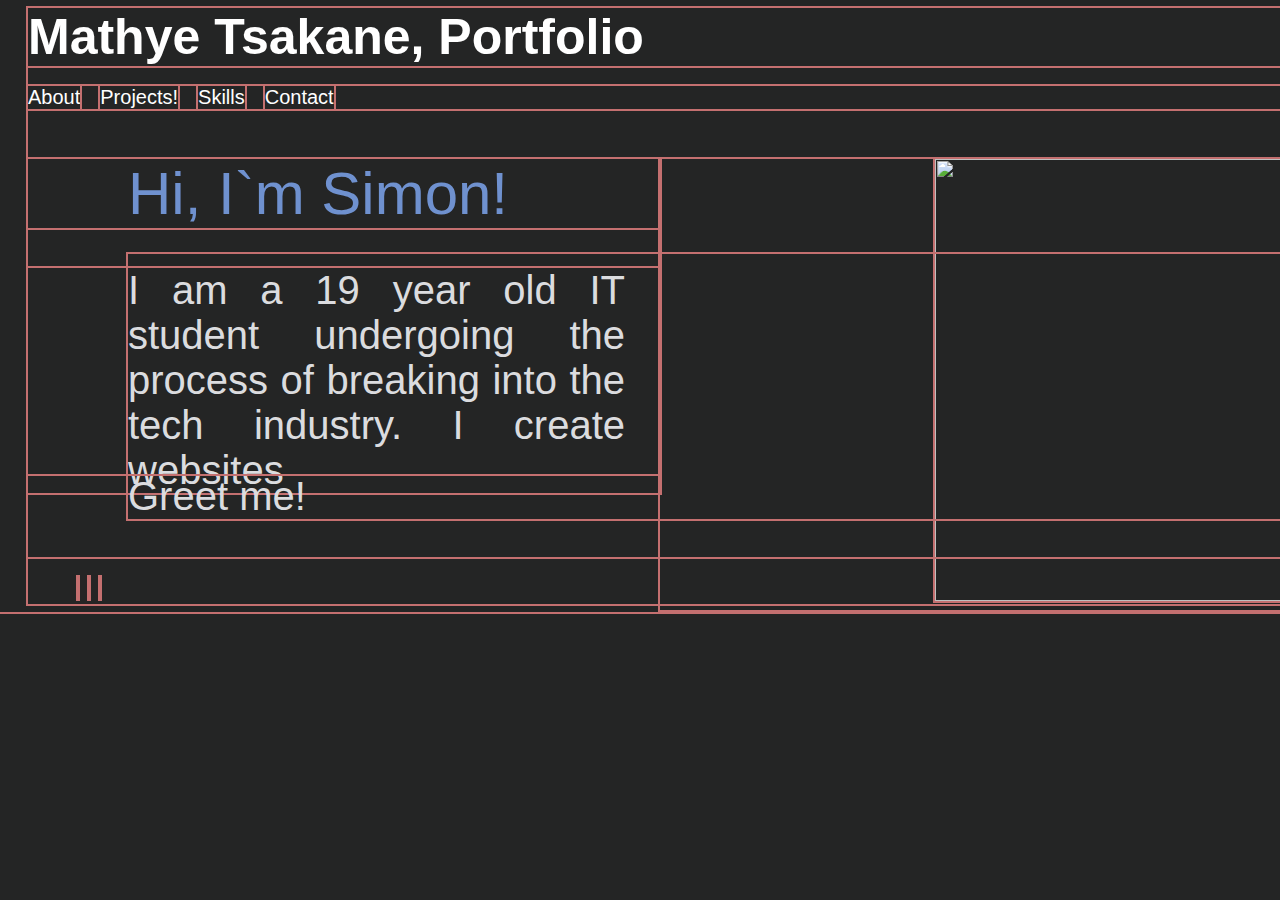
==== index.html @ 58605cc2 "improved the alignment of the heading and navigation" ====
<!DOCTYPE html>
<html lang="en">
<head>
    <link href="styles.css" rel="stylesheet">
    <meta charset="UTF-8">
    <meta name="viewport" content="width=device-width, initial-scale=1.0">
    <title>My Portfolio</title>
</head>
<body>
    

<!-- navigation --> 
 <h1>Mathye Tsakane, Portfolio</h1>
    <div class="navigation">
            
            <a href="index.html">About</a>
            <a href="Projects and skills.html">Projects!</a>
            <a href="Skills">Skills</a>
            <a href="Contact">Contact</a>
        
    </div>





<!-- profile is the div containing the mypic div and the Intro div -->
<div class="profile">        
       
        <div class="intro">    
             <!-- Main header -->
            <h1 class="heading">Hi, I`m Simon!</h1>
            <p class="content">I am a 19 year old IT student undergoing the process of breaking into the tech industry.
                I create websites</p> 
            <!-- <p class="content"></p> -->
        </div>


        <div class="mypic" >  
            <img class="sideP" src="imgs/Picture2.png"> 

        </div> 

</div>

<br>
<p class="meetMe">Greet me!</p>

<nav class="socials">
    <a href="404.html"><img src="assets/facebook.png" alt=""></a>
    <a href="https://wa.me/+276629042828"><img src="assets/whatsapp.png" alt=""></a>
    <!-- <a><img src="assets/linkedin.png" alt=""></a> -->
    <a href="mailto:mathye.tsakane.simon@gmail.com"><img src="assets/gmail.png" alt=""></a>
</nav>
    
</body>
</html>
---- styles.css ----
* {
        outline: 2px solid rgb(196, 112, 112);
}
html {
 
                font-family:Arial, Helvetica, sans-serif;
                font-weight: normal;
                font-size: 40px;
                background-color: rgb(36, 37, 37);
                font-weight: 155;
                width: 100%;
                padding-left: 20px;
}      
h1 {
        margin: 0%;
        font-size: 50px;
        color: white;   
        margin-bottom: 20px;
}
/* The padding makes sure the nav section starts at the middle of the web */
.navigation{
                height: 100%;
                width: 100%;
                display: flex;
                justify-content:left;
                text-align: center;
                margin-bottom:50px;
                gap: 20px;
                
}


/* targets all links */
a {
                font-size: 20px;
                text-decoration: none;
                display: inline;
                text-align: center;
                color:white;
                font-family: Arial, Helvetica, sans-serif;


}

/* what happens when you hover over a link */
a:hover {
        color: rgb(111, 145, 207);
        transition: cubic-bezier(0.075, 0.82, 0.165, 1);
}

/* the master div */
.profile {
        width: 100%;
        display: inline;
}      
                
/* content div */
.intro{      
                
                width:50%;
                height: 315px;
                background-color: rgb(36, 37, 37);
                float: left;    

}

/* picture div */
.mypic {         
                width: 50%;
                float:right;               
                

}

/* paragraph element inside content div */
p.content {     
                
                padding-right: 35px;
                padding-left: 100px;    
                color: rgb(219, 220, 223);
                text-align: justify;
                     
}


/* what this does is that it controls the size of the image inside the mypic div */
img.sideP {     
                
                margin-left: 275px;
                width: 442px;
                height: 442px;
                   
}
            
        
.meetMe {
        margin-top: 50px;       
        margin-left: 100px;    
        color: rgb(219, 220, 223);
        text-align: justify;
        
}

.heading {
        padding-left: 100px;
        font-family: 'Arial Bold', sans-serif;
        font-weight: 150;
        margin-left: 0px; 
        color: rgb(111, 145, 207);
        text-align: justify;
        font-size: 60px;
        margin-bottom: 11px;
        margin-top: 0%;
}


nav.socials {
        padding-left: 50px;
}

img {
        height: 35px;
}
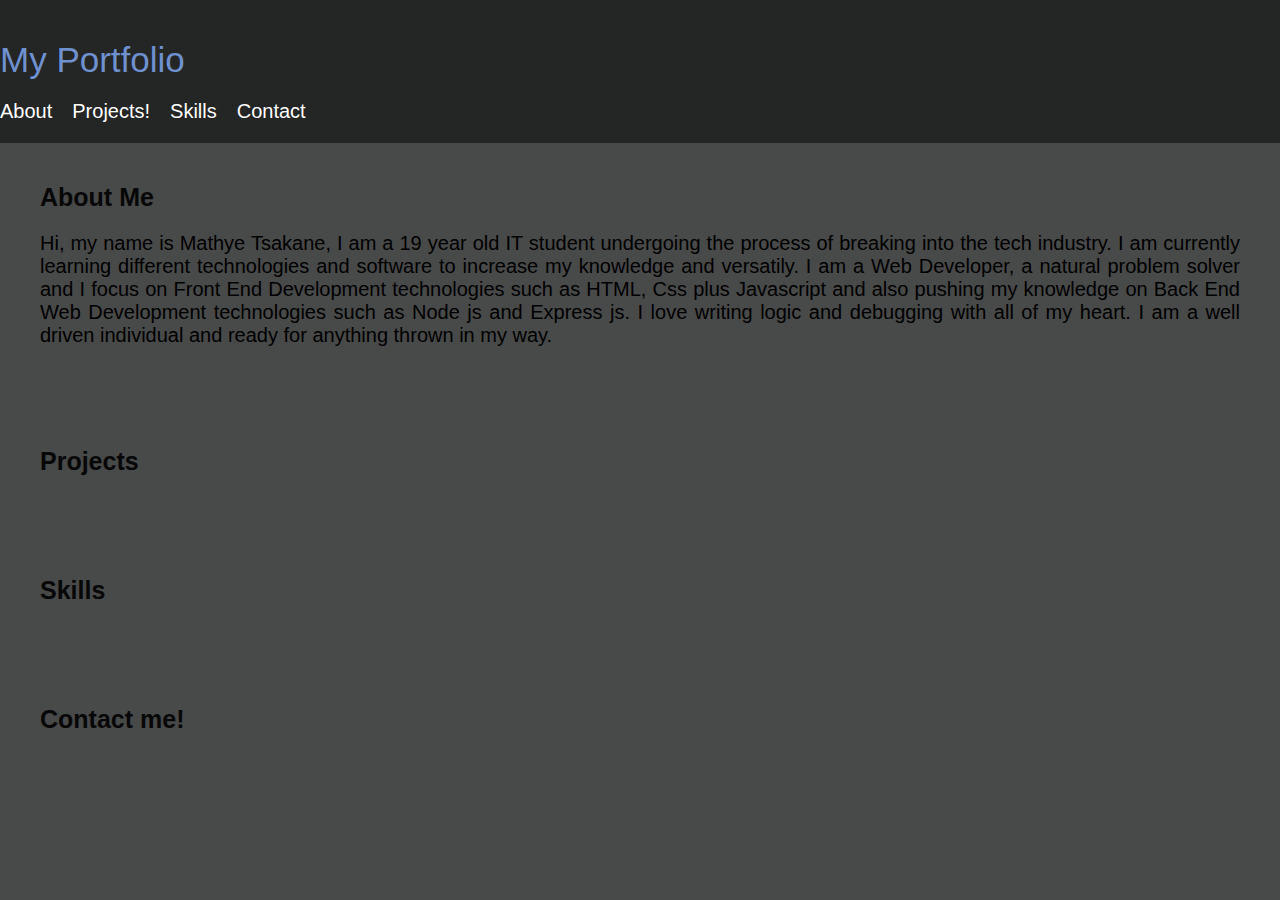
==== commit 44e3f17b: "redesigned the page to make it one page with multiple sections and fixed some alignment" ====
--- a/index.html
+++ b/index.html
@@ -10,7 +10,7 @@
     
 
 <!-- navigation --> 
- <h1>Mathye Tsakane, Portfolio</h1>
+ <h1>My Portfolio</h1>
     <div class="navigation">
             
             <a href="index.html">About</a>
@@ -27,31 +27,37 @@
 <!-- profile is the div containing the mypic div and the Intro div -->
 <div class="profile">        
        
-        <div class="intro">    
-             <!-- Main header -->
-            <h1 class="heading">Hi, I`m Simon!</h1>
-            <p class="content">I am a 19 year old IT student undergoing the process of breaking into the tech industry.
-                I create websites</p> 
-            <!-- <p class="content"></p> -->
+     <!-- sections-->
+        <div class="intro" id="sections">    
+            <h2 class="headings">About Me</h2>
+            <p>Hi, my name is Mathye Tsakane, I am a 19 year old IT student undergoing the process of breaking into the tech industry.
+                I am currently learning different technologies and software to increase my knowledge and versatily. I am a Web Developer, 
+                a natural problem solver and I focus on Front End Development technologies such as HTML, Css plus Javascript and also pushing my knowledge on Back End Web Development technologies such as Node js and Express js. I love writing logic and debugging with all of my heart. I am a well driven individual and ready for anything thrown in my way.</p> 
+        </div>
+
+        <div class="projects" id="sections">
+            <h2 class="headings">Projects</h2>
+        </div>
+
+        <div class="skills" id="sections">
+            <h2 class="headings">Skills</h2>
+        </div>
+
+        <div class="socials" id="sections">
+            <h2 class="headings">Contact me!</p>
+            <a href="404.html"><img src="assets/facebook.png" alt=""></a>
+            <a href="https://wa.me/+276629042828"><img src="assets/whatsapp.png" alt=""></a>
+            <!-- <a><img src="assets/linkedin.png" alt=""></a> -->
+            <a href="mailto:mathye.tsakane.simon@gmail.com"><img src="assets/gmail.png" alt=""></a>
         </div>
 
 
-        <div class="mypic" >  
-            <img class="sideP" src="imgs/Picture2.png"> 
-
-        </div> 
-
 </div>
 
-<br>
-<p class="meetMe">Greet me!</p>
+             <!-- section header -->
 
-<nav class="socials">
-    <a href="404.html"><img src="assets/facebook.png" alt=""></a>
-    <a href="https://wa.me/+276629042828"><img src="assets/whatsapp.png" alt=""></a>
-    <!-- <a><img src="assets/linkedin.png" alt=""></a> -->
-    <a href="mailto:mathye.tsakane.simon@gmail.com"><img src="assets/gmail.png" alt=""></a>
-</nav>
+
+
     
 </body>
 </html>--- a/styles.css
+++ b/styles.css
@@ -1,43 +1,54 @@
-* {
+/* * {
         outline: 2px solid rgb(196, 112, 112);
-}
+} */
 html {
  
-                font-family:Arial, Helvetica, sans-serif;
-                font-weight: normal;
-                font-size: 40px;
-                background-color: rgb(36, 37, 37);
-                font-weight: 155;
-                width: 100%;
-                padding-left: 20px;
+        font-family:Arial, Helvetica, sans-serif;
+        font-weight: normal;
+        font-size: 40px;
+        background-color: rgb(72, 73, 73);      
+        font-weight: 155;
+        width: 100%;
+        padding: 0%;
+        margin: 0%;
+
 }      
-h1 {
+body {
+        margin: 0;
+}
+h1 {    background-color: rgb(36, 37, 37);
         margin: 0%;
-        font-size: 50px;
-        color: white;   
-        margin-bottom: 20px;
+        font-size: 35px;
+        color: rgb(111, 145, 207);  
+        font-weight: 150;
+        padding-bottom: 20px;
+        padding-top: 40px;
+        
 }
 /* The padding makes sure the nav section starts at the middle of the web */
 .navigation{
-                height: 100%;
-                width: 100%;
-                display: flex;
-                justify-content:left;
-                text-align: center;
-                margin-bottom:50px;
-                gap: 20px;
+        
+        background-color: rgb(36, 37, 37);
+        height: 100%;
+        width: 100%;
+        display: flex;
+        justify-content:left;
+        text-align: center;
+        padding-bottom: 20px;
+        gap: 20px;
+
                 
 }
 
-
 /* targets all links */
 a {
-                font-size: 20px;
-                text-decoration: none;
-                display: inline;
-                text-align: center;
-                color:white;
-                font-family: Arial, Helvetica, sans-serif;
+        font-size: 20px;
+        text-decoration: none;
+        display: inline;
+        text-align: center;
+        color: white;
+        font-weight: 150;
+        font-family: Arial, Helvetica, sans-serif;
 
 
 }
@@ -48,75 +59,46 @@
         transition: cubic-bezier(0.075, 0.82, 0.165, 1);
 }
 
-/* the master div */
 .profile {
-        width: 100%;
         display: inline;
 }      
                 
-/* content div */
+/* introduction div */
 .intro{      
-                
-                width:50%;
-                height: 315px;
-                background-color: rgb(36, 37, 37);
-                float: left;    
+        padding-top: 40px;     
 
 }
 
-/* picture div */
-.mypic {         
-                width: 50%;
-                float:right;               
-                
 
-}
-
-/* paragraph element inside content div */
-p.content {     
-                
-                padding-right: 35px;
-                padding-left: 100px;    
-                color: rgb(219, 220, 223);
-                text-align: justify;
+p {     
+  
+        color: black;
+        text-align: justify;
+        font-size: 20px;
                      
-}
-
-
-/* what this does is that it controls the size of the image inside the mypic div */
-img.sideP {     
-                
-                margin-left: 275px;
-                width: 442px;
-                height: 442px;
-                   
 }
             
         
-.meetMe {
-        margin-top: 50px;       
-        margin-left: 100px;    
+.meetMe {  
         color: rgb(219, 220, 223);
         text-align: justify;
         
 }
 
-.heading {
-        padding-left: 100px;
+#sections {
+        padding: 40px;
+        
+}
+.headings {
         font-family: 'Arial Bold', sans-serif;
-        font-weight: 150;
         margin-left: 0px; 
-        color: rgb(111, 145, 207);
-        text-align: justify;
-        font-size: 60px;
-        margin-bottom: 11px;
+        color: rgb(7, 7, 7);
+        margin-bottom: 20px;
         margin-top: 0%;
+        font-size: 25px;        
+
 }
 
-
-nav.socials {
-        padding-left: 50px;
-}
 
 img {
         height: 35px;
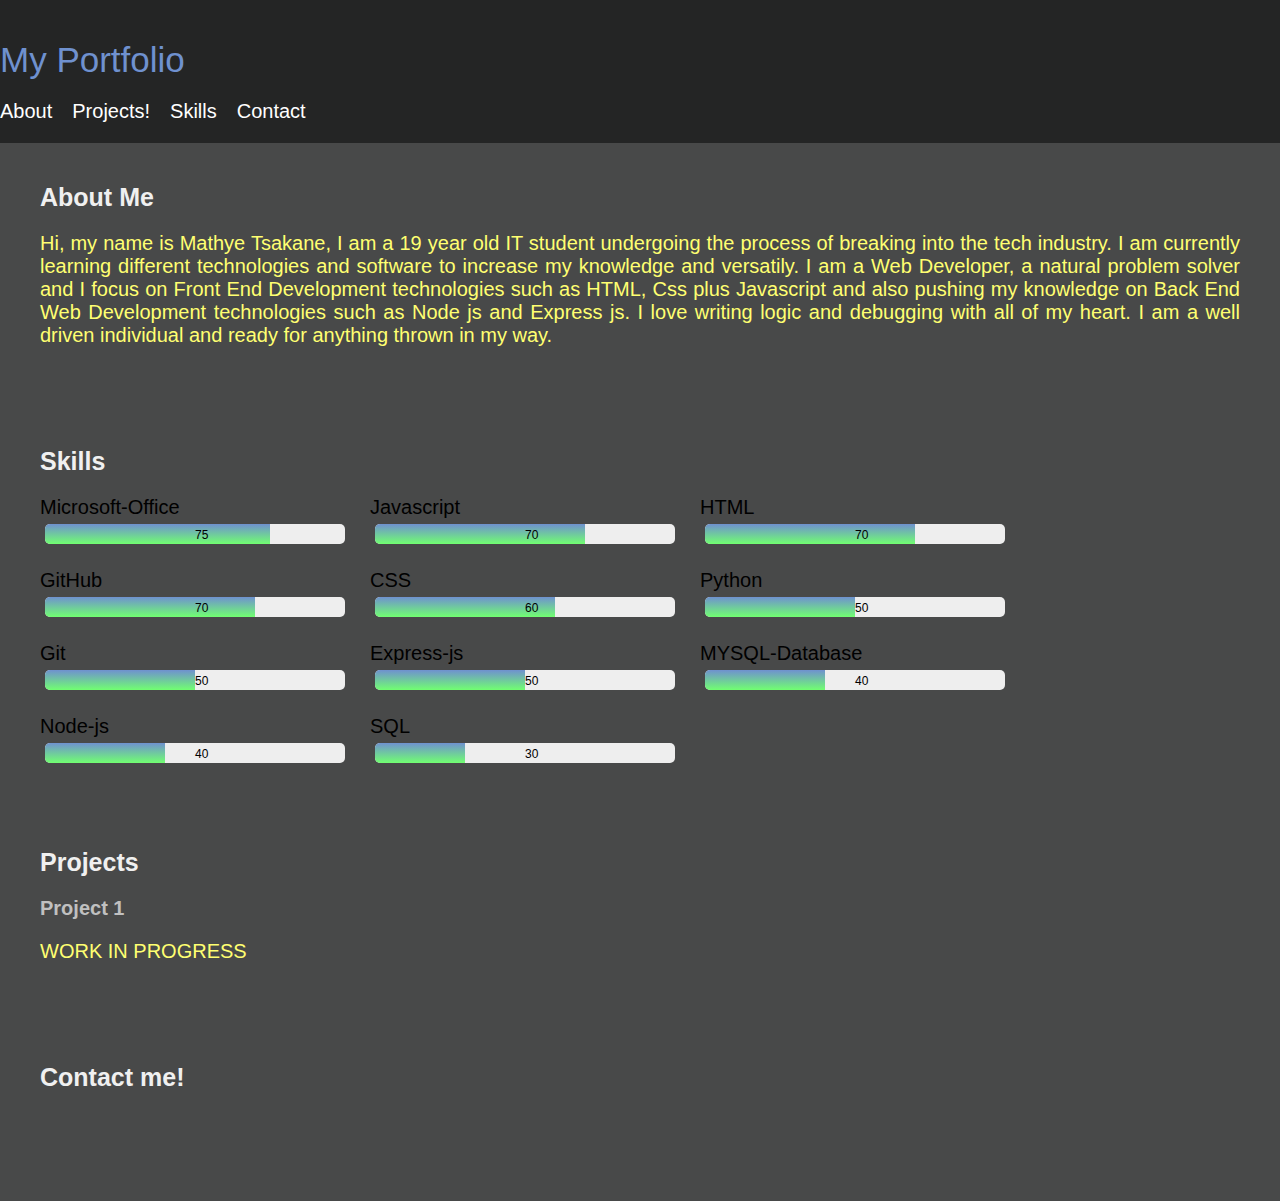
==== commit 8779f4af: "added skills gauge for the skills section" ====
--- a/index.html
+++ b/index.html
@@ -4,59 +4,77 @@
     <link href="styles.css" rel="stylesheet">
     <meta charset="UTF-8">
     <meta name="viewport" content="width=device-width, initial-scale=1.0">
-    <title>My Portfolio</title>
+    <title>Mathye/Tsakane/Portfolio</title>
 </head>
 <body>
     
 
 <!-- navigation --> 
- <h1>My Portfolio</h1>
-    <div class="navigation">
+<h1>My Portfolio</h1>
+<div class="navigation">
             
-            <a href="index.html">About</a>
-            <a href="Projects and skills.html">Projects!</a>
-            <a href="Skills">Skills</a>
-            <a href="Contact">Contact</a>
+        <a href="#about">About</a>
+        <a href="#projects">Projects!</a>
+        <a href="#skills">Skills</a>
+        <a href="#contact">Contact</a>
         
-    </div>
+</div>
 
 
 
 
 
 <!-- profile is the div containing the mypic div and the Intro div -->
-<div class="profile">        
-       
-     <!-- sections-->
-        <div class="intro" id="sections">    
+
+<div class="profile">         
+         <!-- sections-->
+        <div class="intro" id="sections">   
+
+            <a name="about"></a>
             <h2 class="headings">About Me</h2>
             <p>Hi, my name is Mathye Tsakane, I am a 19 year old IT student undergoing the process of breaking into the tech industry.
                 I am currently learning different technologies and software to increase my knowledge and versatily. I am a Web Developer, 
                 a natural problem solver and I focus on Front End Development technologies such as HTML, Css plus Javascript and also pushing my knowledge on Back End Web Development technologies such as Node js and Express js. I love writing logic and debugging with all of my heart. I am a well driven individual and ready for anything thrown in my way.</p> 
+        
         </div>
 
+        <!-- Skills section-->
+        
+        <div class="skills-container" id="sections">
+            
+            <h2 class="headings">
+                <a name="skills"></a>
+                Skills  
+            </h2>
+        <!-- "magic" happens when dom is loaded -->
+            <div class="skills"> </div>
+
+        </div>
+            
         <div class="projects" id="sections">
+
+            <a name="projects"></a>
             <h2 class="headings">Projects</h2>
-        </div>
-
-        <div class="skills" id="sections">
-            <h2 class="headings">Skills</h2>
+            <h6 class="subHeadings">Project 1</h6>
+            <p>WORK IN PROGRESS</p>
         </div>
 
         <div class="socials" id="sections">
+
+            <a name="contact"></a>
             <h2 class="headings">Contact me!</p>
             <a href="404.html"><img src="assets/facebook.png" alt=""></a>
             <a href="https://wa.me/+276629042828"><img src="assets/whatsapp.png" alt=""></a>
             <!-- <a><img src="assets/linkedin.png" alt=""></a> -->
             <a href="mailto:mathye.tsakane.simon@gmail.com"><img src="assets/gmail.png" alt=""></a>
+
         </div>
 
 
 </div>
 
-             <!-- section header -->
 
-
+<script src="logic.js"></script>
 
     
 </body>
--- a/styles.css
+++ b/styles.css
@@ -1,6 +1,3 @@
-/* * {
-        outline: 2px solid rgb(196, 112, 112);
-} */
 html {
  
         font-family:Arial, Helvetica, sans-serif;
@@ -16,7 +13,9 @@
 body {
         margin: 0;
 }
-h1 {    background-color: rgb(36, 37, 37);
+h1   {    
+
+        background-color: rgb(36, 37, 37);
         margin: 0%;
         font-size: 35px;
         color: rgb(111, 145, 207);  
@@ -72,7 +71,7 @@
 
 p {     
   
-        color: black;
+        color: RGB(255, 255, 113);
         text-align: justify;
         font-size: 20px;
                      
@@ -92,11 +91,21 @@
 .headings {
         font-family: 'Arial Bold', sans-serif;
         margin-left: 0px; 
-        color: rgb(7, 7, 7);
+        color: RGB(240, 240, 240);
         margin-bottom: 20px;
         margin-top: 0%;
         font-size: 25px;        
 
+}
+.subHeadings {
+        
+        font-size: 25px;
+        font-family: 'Arial Bold', sans-serif;
+        margin-left: 0px; 
+        color: RGB(192, 192, 192);
+        margin-bottom: 20px;
+        margin-top: 0%;
+        font-size: 20px; 
 }
 
 
@@ -104,4 +113,45 @@
         height: 35px;
 }
 
+
+/* gauge */
+
+.skills {
+        display: flex;
+        flex-direction: row;
+        flex-wrap: wrap;
+        gap: 20px;
+}
+
+.progress-bar-container {
+        width: 300px;
+        margin: 5px;
+        position: relative;
+        height: 20px;
+        background-color: #eee;
+        border-radius: 5px;
+        overflow: hidden;
+/**     outline: 2px solid rgb(196, 112, 112); */
+}
+
+      .titles {
+        font-size: 20px;
+      }
+      li {
+        list-style-type: none;
+      }
+      
+      .progress-bar-fill {
+        height: 100%;
+        background-image: linear-gradient( rgb(111, 145, 207), RGB(113, 255, 113))
+        
+      }
+      
+      .progress-bar-label {
+        position: absolute;
+        top: 20%;
+        left: 50%;
+        font-size: 12px;
+        color: black;
+      }
         